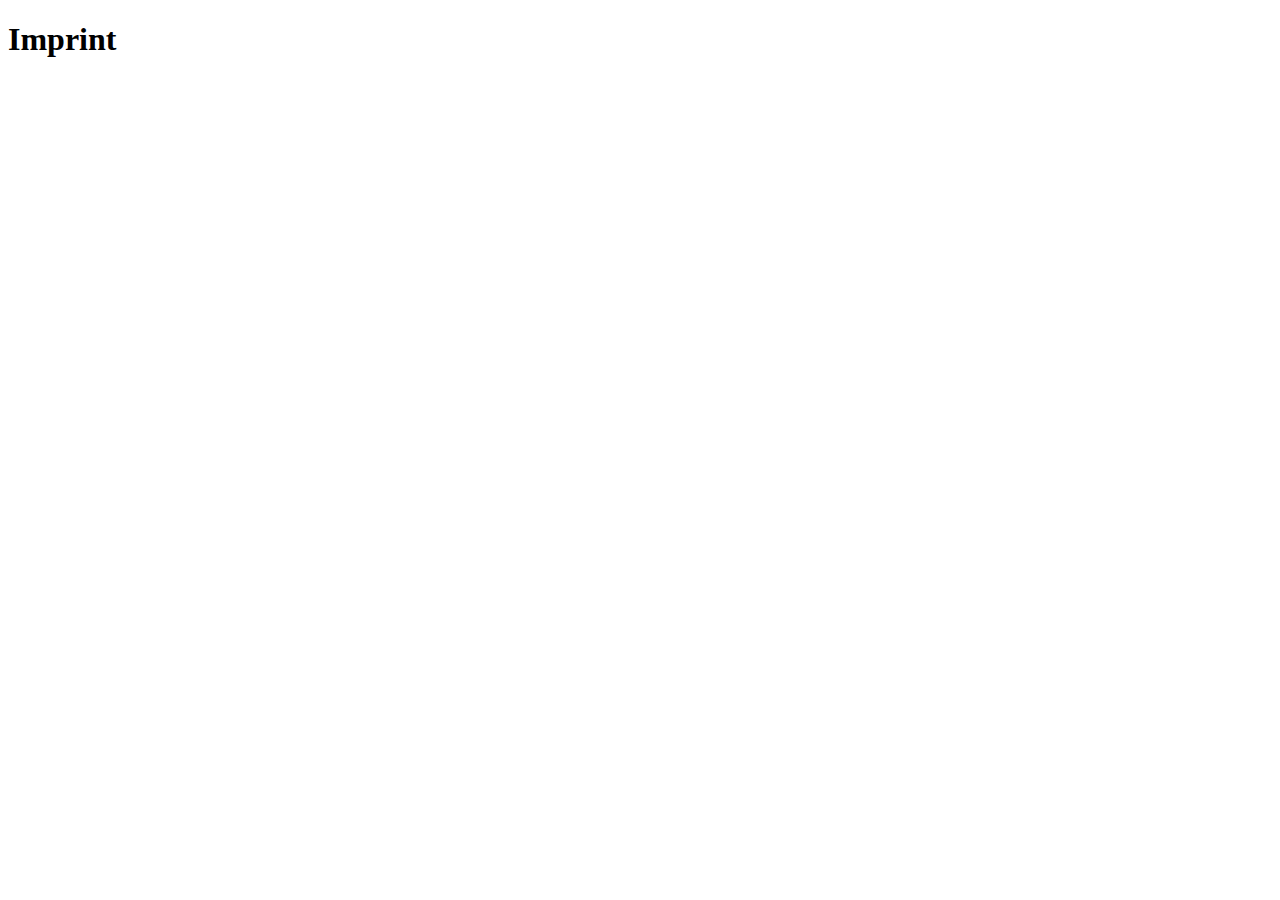
==== html/imprint.html @ 32066d11 "added some new objects" ====
<!DOCTYPE html>
<html lang="en">
<head>
    <meta charset="UTF-8">
    <meta name="viewport" content="width=device-width, initial-scale=1.0">
    <title>Imprint</title>
</head>
<body>
    <h1>Imprint</h1>
</body>
</html>
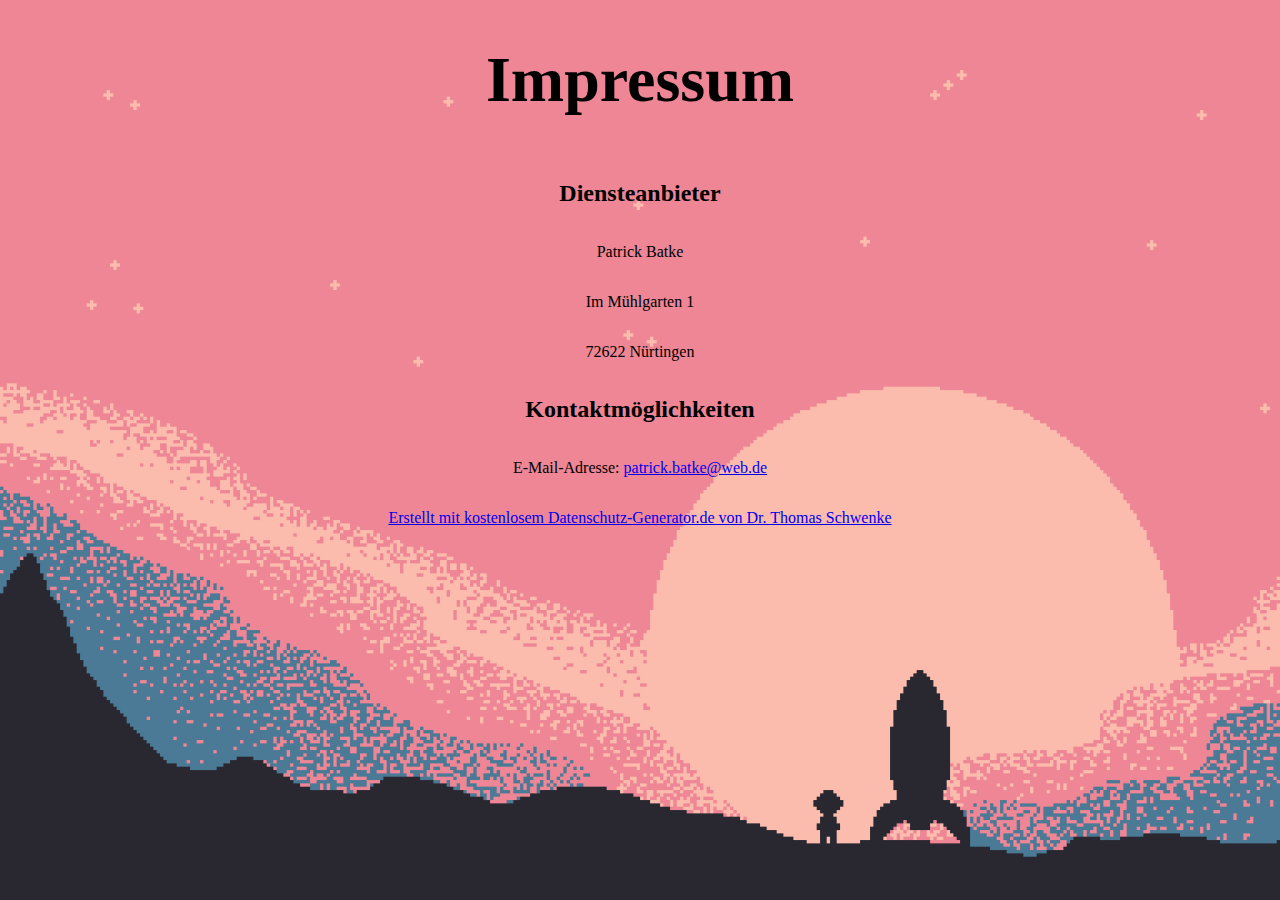
==== commit ad0e3166: "added some new objects" ====
--- a/html/imprint.html
+++ b/html/imprint.html
@@ -1,11 +1,30 @@
 <!DOCTYPE html>
 <html lang="en">
+
 <head>
     <meta charset="UTF-8">
     <meta name="viewport" content="width=device-width, initial-scale=1.0">
+    <link rel="stylesheet" href="/imprint.css">
     <title>Imprint</title>
 </head>
+
 <body>
-    <h1>Imprint</h1>
+    <div class="main">
+        <h1>Impressum</h1>
+        <h2 id="m46">Diensteanbieter</h2>
+        <p>Patrick Batke</p>
+        <p>Im Mühlgarten 1</p>
+        <p>72622 Nürtingen</p>
+
+        <h2 id="m56">Kontaktmöglichkeiten</h2>
+        <p>E-Mail-Adresse: <a href="mailto:patrick.batke@web.de">patrick.batke@web.de</a></p>
+
+        <p class="seal"><a href="https://datenschutz-generator.de/"
+                title="Rechtstext von Dr. Schwenke - für weitere Informationen bitte anklicken." target="_blank"
+                rel="noopener noreferrer nofollow">Erstellt mit kostenlosem Datenschutz-Generator.de von Dr. Thomas
+                Schwenke</a></p>
+
+    </div>
 </body>
+
 </html>--- a/imprint.css
+++ b/imprint.css
@@ -0,0 +1,26 @@
+body {
+    display: flex;
+    flex-direction: column;
+    align-items: center;
+    justify-content: center;
+    background-image: url('/img/window.PNG');
+    background-size: cover; /* Bildgröße anpassen, um den gesamten Hintergrund abzudecken */
+    background-repeat: no-repeat; /* Hintergrundbild nicht wiederholen */
+    background-position: center center; /* Bild zentrieren */
+    margin: 0; /* Rand des body-Elements entfernen */
+    height: 100vh; /* 100% der Bildschirmhöhe */
+    width: 100vw; /* 100% der Bildschirmbreite */
+}
+
+h1 {
+    font-size: 64px;
+}
+
+.main {
+    height: 100%;
+    width: 100%;
+    display: flex;
+    flex-direction: column;
+    justify-content: unset;
+    align-items: center;
+}